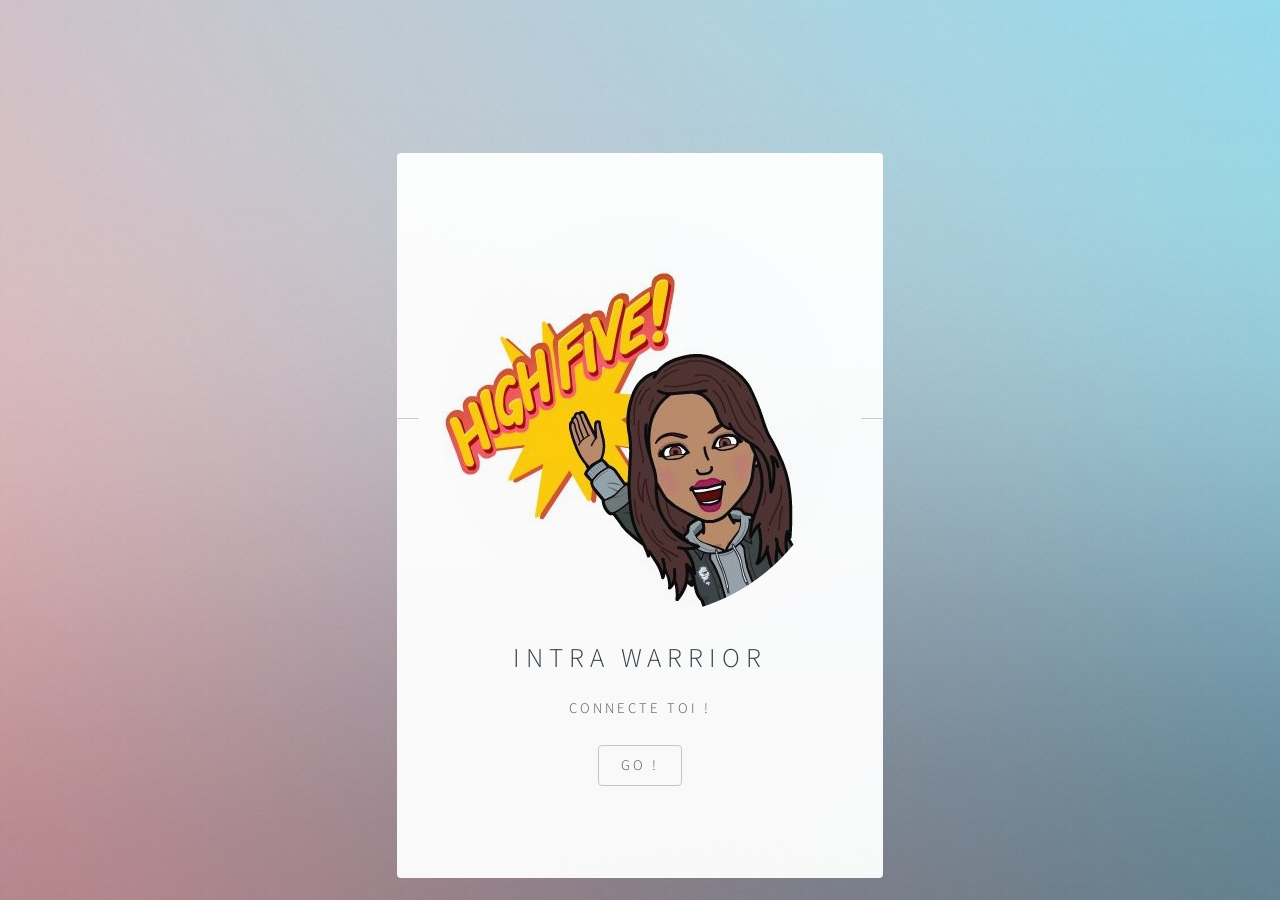
==== html5up-identity/index.html @ 8deff99c "E2R5 powa" ====
<!DOCTYPE HTML>
<!--
	Identity by HTML5 UP
	html5up.net | @ajlkn
	Free for personal and commercial use under the CCA 3.0 license (html5up.net/license)
-->
<html>
	<head>
		<title>Identity by HTML5 UP</title>
		<meta charset="utf-8" />
		<meta name="viewport" content="width=device-width, initial-scale=1" />
		<!--[if lte IE 8]><script src="assets/js/html5shiv.js"></script><![endif]-->
		<link rel="stylesheet" href="assets/css/main.css" />
		<!--[if lte IE 9]><link rel="stylesheet" href="assets/css/ie9.css" /><![endif]-->
		<!--[if lte IE 8]><link rel="stylesheet" href="assets/css/ie8.css" /><![endif]-->
		<noscript><link rel="stylesheet" href="assets/css/noscript.css" /></noscript>
	</head>
	<body class="is-loading">

		<!-- Wrapper -->
			<div id="wrapper">

				<!-- Main -->
					<section id="main">
						<header>
							<span class="avatar"><img src="images/avatar.jpg" alt="" /></span>
							<h1>Intra Warrior</h1>
							<p>connecte toi !</p>
						<a href="https://www.youtube.com/channel/UCoEctuhY2_hdPBfepwtGu7A/?sub_confirmation=1" class="button">GO !</a>
						</header>
						
					<footer id="footer">
						<ul class="copyright">
							<li>&copy; Jane Doe</li><li>Design: <a href="http://html5up.net">HTML5 UP</a></li>
						</ul>
					</footer>

			</div>

		<!-- Scripts -->
			<!--[if lte IE 8]><script src="assets/js/respond.min.js"></script><![endif]-->
			<script>
				if ('addEventListener' in window) {
					window.addEventListener('load', function() { document.body.className = document.body.className.replace(/\bis-loading\b/, ''); });
					document.body.className += (navigator.userAgent.match(/(MSIE|rv:11\.0)/) ? ' is-ie' : '');
				}
			</script>

	</body>
</html>
---- html5up-identity/assets/css/ie9.css ----
/*
	Identity by HTML5 UP
	html5up.net | @ajlkn
	Free for personal and commercial use under the CCA 3.0 license (html5up.net/license)
*/

/* Basic */

	body {
		background-image: url("../../images/bg.jpg");
		background-repeat: no-repeat;
		background-size: cover;
		background-position: bottom center;
		background-attachment: fixed;
	}

		body:after {
			display: none;
		}

/* List */

	ul.icons li a:before {
		color: #c8cccf;
	}

	ul.icons li a:hover:before {
		color: #ff7496;
	}

/* Wrapper */

	#wrapper {
		text-align: center;
	}

/* Main */

	#main {
		display: inline-block;
	}
---- html5up-identity/assets/css/ie8.css ----
/*
	Identity by HTML5 UP
	html5up.net | @ajlkn
	Free for personal and commercial use under the CCA 3.0 license (html5up.net/license)
*/

/* List */

	ul.icons li a {
		-ms-behavior: url("assets/js/PIE.htc");
	}

		ul.icons li a:before {
			text-align: center;
			font-size: 26px;
		}

/* Main */

	#main {
		-ms-behavior: url("assets/js/PIE.htc");
	}

		#main .avatar img {
			-ms-behavior: url("assets/js/PIE.htc");
		}

/* Footer */

	#footer {
		color: #fff;
	}

		#footer .copyright li {
			border-left: solid 1px #fff;
		}
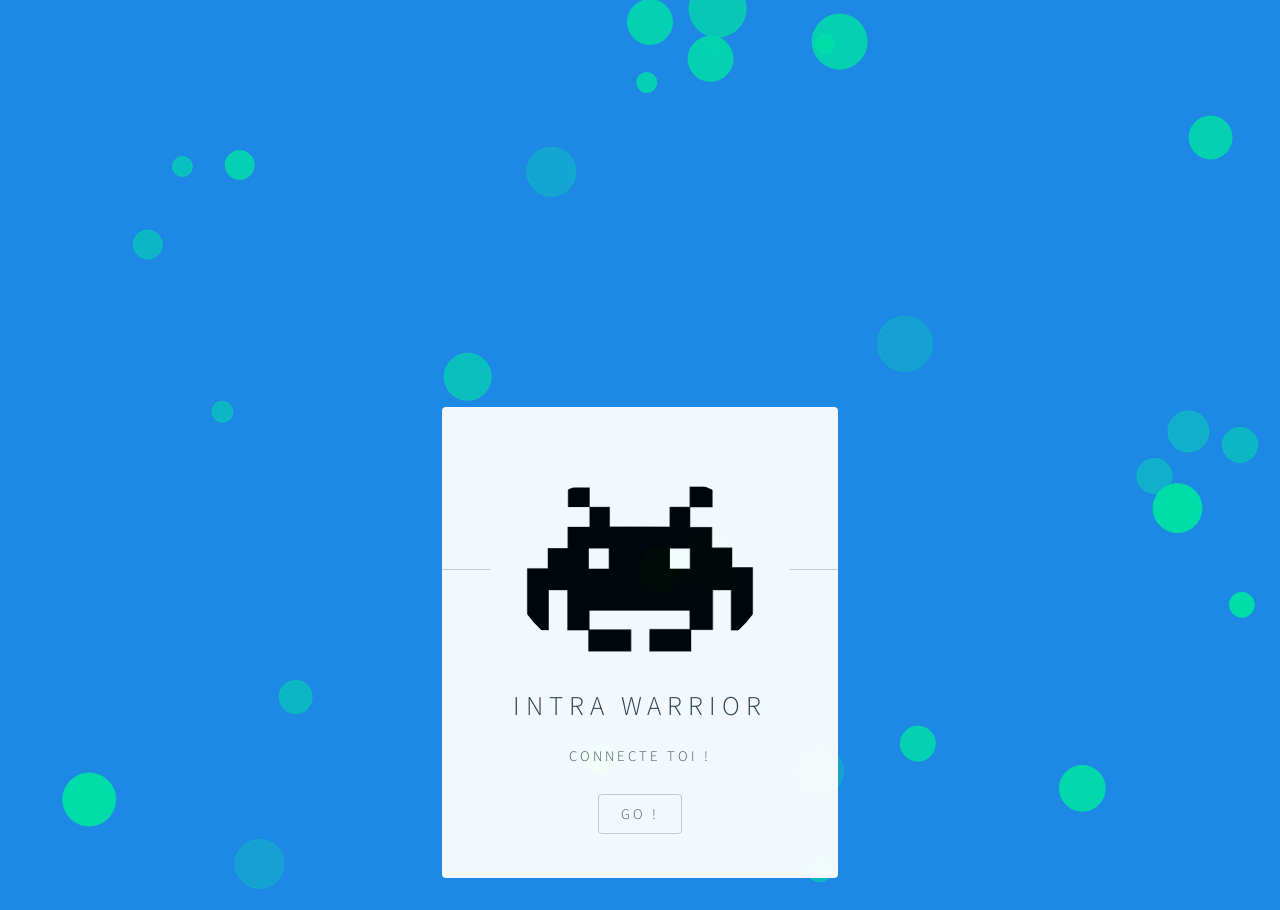
==== commit d3c7bde5: "hello" ====
--- a/html5up-identity/index.html
+++ b/html5up-identity/index.html
@@ -6,7 +6,7 @@
 -->
 <html>
 	<head>
-		<title>Identity by HTML5 UP</title>
+		<title>Login</title>
 		<meta charset="utf-8" />
 		<meta name="viewport" content="width=device-width, initial-scale=1" />
 		<!--[if lte IE 8]><script src="assets/js/html5shiv.js"></script><![endif]-->
@@ -15,30 +15,27 @@
 		<!--[if lte IE 8]><link rel="stylesheet" href="assets/css/ie8.css" /><![endif]-->
 		<noscript><link rel="stylesheet" href="assets/css/noscript.css" /></noscript>
 	</head>
-	<body class="is-loading">
-
+	<body style="background-color: #1E88E5;"class="is-loading">
+			<div style="position: absolute; width: 100%; height: 100%;" id="canvas"></div>
 		<!-- Wrapper -->
 			<div id="wrapper">
-
 				<!-- Main -->
 					<section id="main">
 						<header>
 							<span class="avatar"><img src="images/avatar.jpg" alt="" /></span>
 							<h1>Intra Warrior</h1>
 							<p>connecte toi !</p>
-						<a href="https://www.youtube.com/channel/UCoEctuhY2_hdPBfepwtGu7A/?sub_confirmation=1" class="button">GO !</a>
+						<a href="../index.html" class="button">GO !</a>
 						</header>
-						
-					<footer id="footer">
-						<ul class="copyright">
-							<li>&copy; Jane Doe</li><li>Design: <a href="http://html5up.net">HTML5 UP</a></li>
-						</ul>
-					</footer>
-
 			</div>
 
 		<!-- Scripts -->
 			<!--[if lte IE 8]><script src="assets/js/respond.min.js"></script><![endif]-->
+			<script
+				src="https://code.jquery.com/jquery-3.2.1.min.js"
+integrity="sha256-hwg4gsxgFZhOsEEamdOYGBf13FyQuiTwlAQgxVSNgt4="
+			crossorigin="anonymous"></script>
+		<script src="js/bubble.js"></script>
 			<script>
 				if ('addEventListener' in window) {
 					window.addEventListener('load', function() { document.body.className = document.body.className.replace(/\bis-loading\b/, ''); });
@@ -47,4 +44,4 @@
 			</script>
 
 	</body>
-</html>+</html>
--- a/html5up-identity/assets/css/noscript.css
+++ b/html5up-identity/assets/css/noscript.css
@@ -0,0 +1,21 @@
+/*
+	Identity by HTML5 UP
+	html5up.net | @ajlkn
+	Free for personal and commercial use under the CCA 3.0 license (html5up.net/license)
+*/
+
+/* Basic */
+
+	body:after {
+		display: none;
+	}
+
+/* Main */
+
+	#main {
+		-moz-transform: none !important;
+		-webkit-transform: none !important;
+		-ms-transform: none !important;
+		transform: none !important;
+		opacity: 1 !important;
+	}
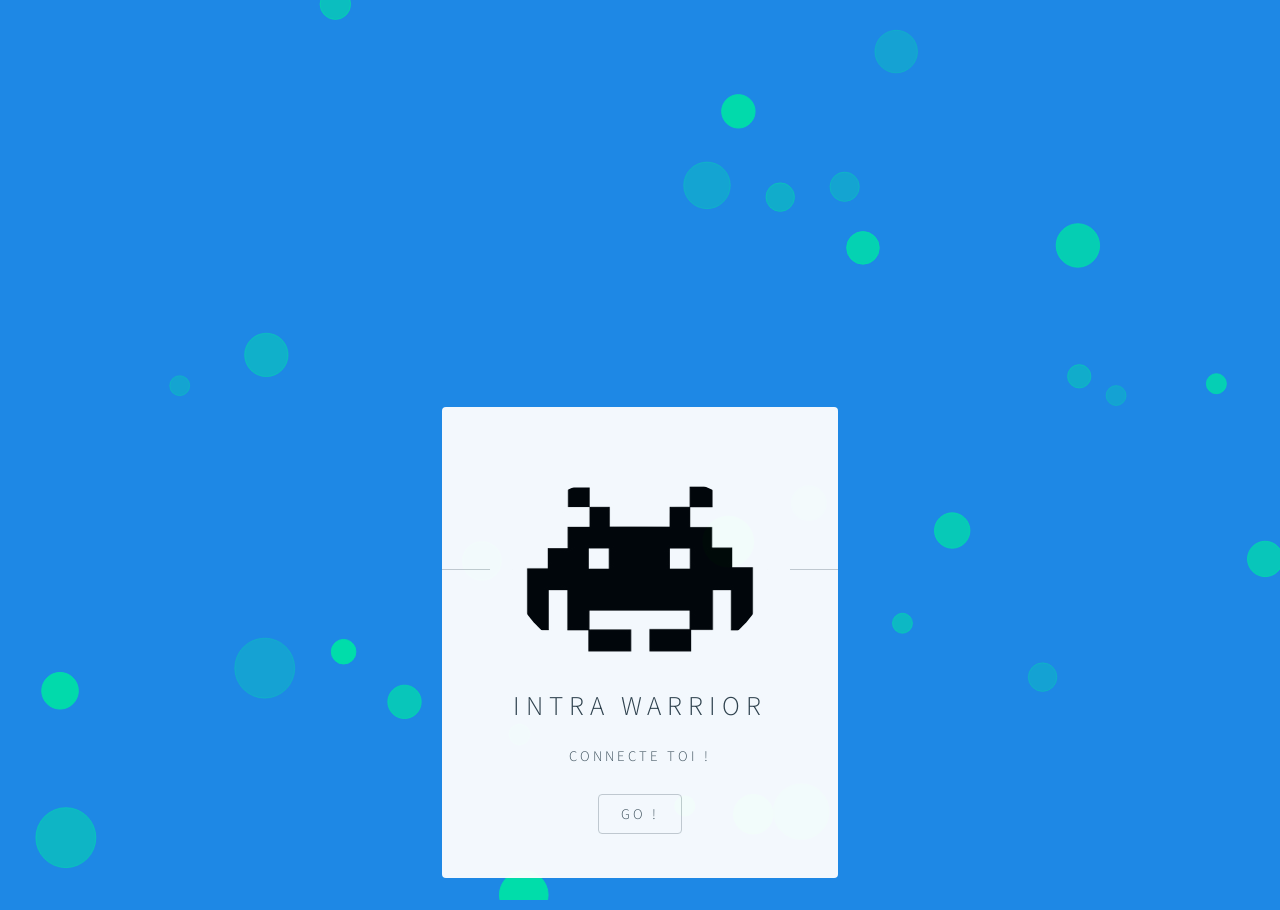
==== commit 20cc072b: "youp" ====
--- a/html5up-identity/index.html
+++ b/html5up-identity/index.html
@@ -1,8 +1,8 @@
 <!DOCTYPE HTML>
 <!--
-	Identity by HTML5 UP
-	html5up.net | @ajlkn
-	Free for personal and commercial use under the CCA 3.0 license (html5up.net/license)
+Identity by HTML5 UP
+html5up.net | @ajlkn
+Free for personal and commercial use under the CCA 3.0 license (html5up.net/license)
 -->
 <html>
 	<head>
@@ -16,32 +16,29 @@
 		<noscript><link rel="stylesheet" href="assets/css/noscript.css" /></noscript>
 	</head>
 	<body style="background-color: #1E88E5;"class="is-loading">
-			<div style="position: absolute; width: 100%; height: 100%;" id="canvas"></div>
+		<div style="position: absolute; width: 100%; height: 100%;" id="canvas"></div>
 		<!-- Wrapper -->
-			<div id="wrapper">
-				<!-- Main -->
-					<section id="main">
-						<header>
-							<span class="avatar"><img src="images/avatar.jpg" alt="" /></span>
-							<h1>Intra Warrior</h1>
-							<p>connecte toi !</p>
-						<a href="../index.html" class="button">GO !</a>
-						</header>
+		<div id="wrapper">
+			<!-- Main -->
+			<section id="main">
+				<header>
+					<span class="avatar"><img src="images/avatar.jpg" alt="" /></span>
+					<h1>Intra Warrior</h1>
+					<p>connecte toi !</p>
+					<a href="../index.html" class="button">GO !</a>
+				</header>
 			</div>
-
-		<!-- Scripts -->
-			<!--[if lte IE 8]><script src="assets/js/respond.min.js"></script><![endif]-->
 			<script
 				src="https://code.jquery.com/jquery-3.2.1.min.js"
 integrity="sha256-hwg4gsxgFZhOsEEamdOYGBf13FyQuiTwlAQgxVSNgt4="
 			crossorigin="anonymous"></script>
 		<script src="js/bubble.js"></script>
-			<script>
-				if ('addEventListener' in window) {
-					window.addEventListener('load', function() { document.body.className = document.body.className.replace(/\bis-loading\b/, ''); });
-					document.body.className += (navigator.userAgent.match(/(MSIE|rv:11\.0)/) ? ' is-ie' : '');
-				}
-			</script>
+		<script>
+			if ('addEventListener' in window) {
+				window.addEventListener('load', function() { document.body.className = document.body.className.replace(/\bis-loading\b/, ''); });
+				document.body.className += (navigator.userAgent.match(/(MSIE|rv:11\.0)/) ? ' is-ie' : '');
+			}
+		</script>
 
 	</body>
 </html>
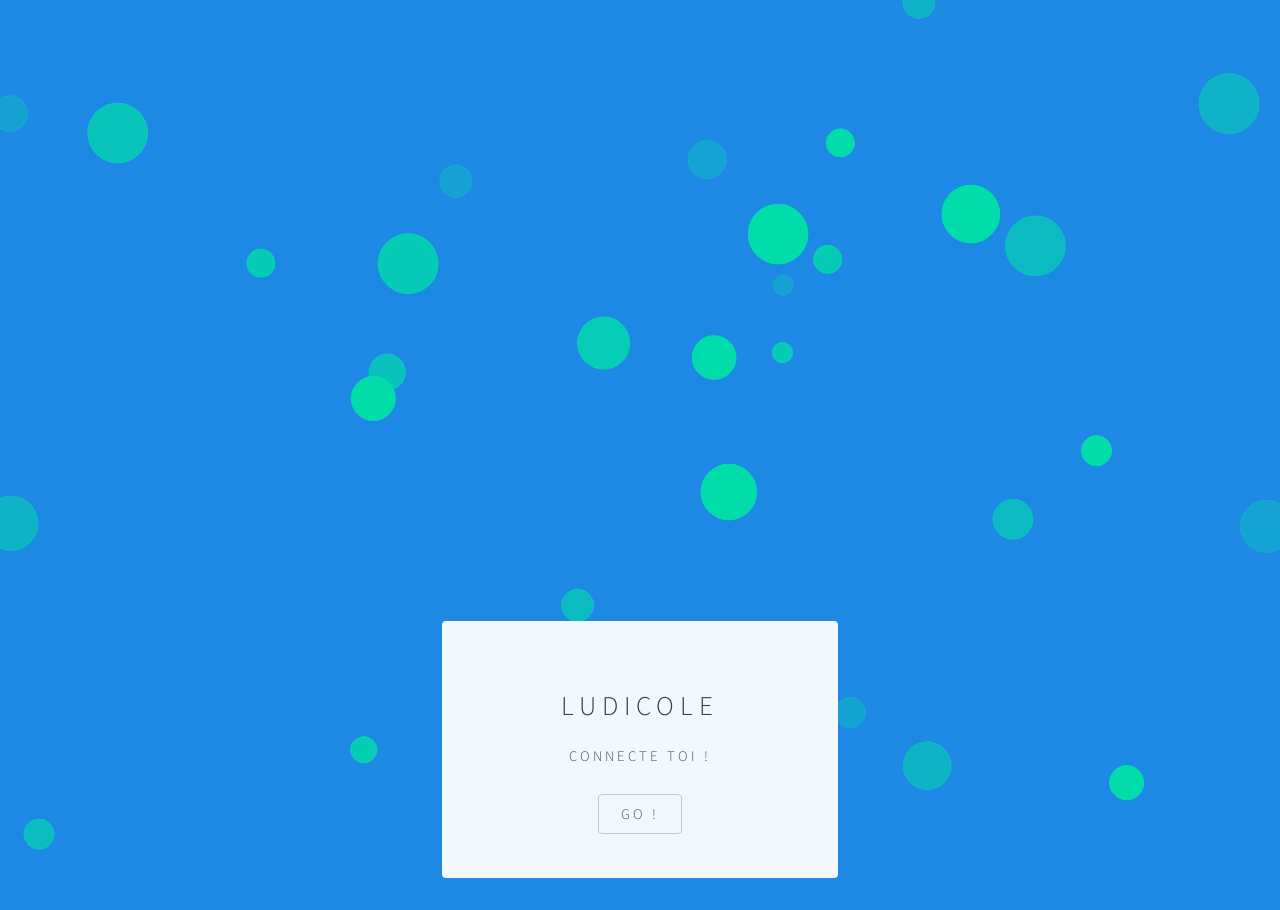
==== commit e5f4cc2d: "prout" ====
--- a/html5up-identity/index.html
+++ b/html5up-identity/index.html
@@ -22,8 +22,7 @@
 			<!-- Main -->
 			<section id="main">
 				<header>
-					<span class="avatar"><img src="images/avatar.jpg" alt="" /></span>
-					<h1>Intra Warrior</h1>
+					<h1>Ludicole</h1>
 					<p>connecte toi !</p>
 					<a href="../index.html" class="button">GO !</a>
 				</header>
